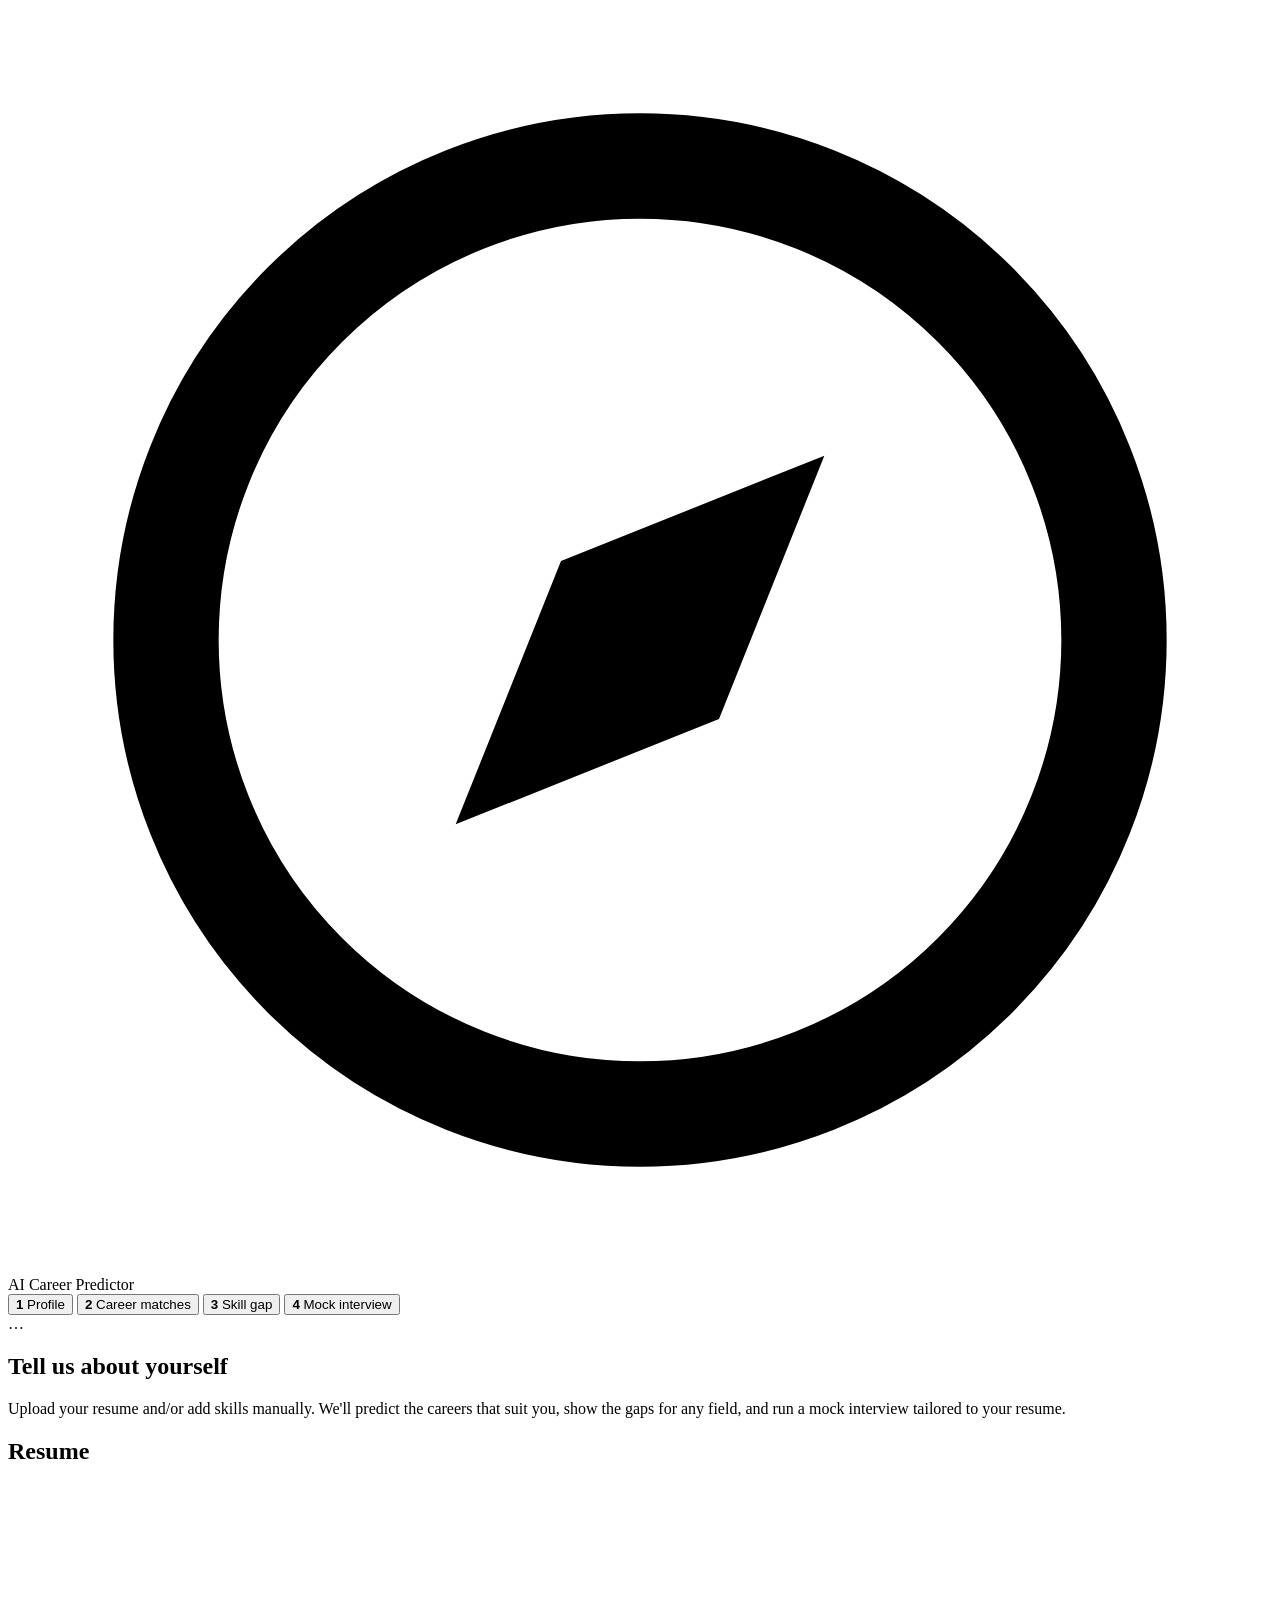
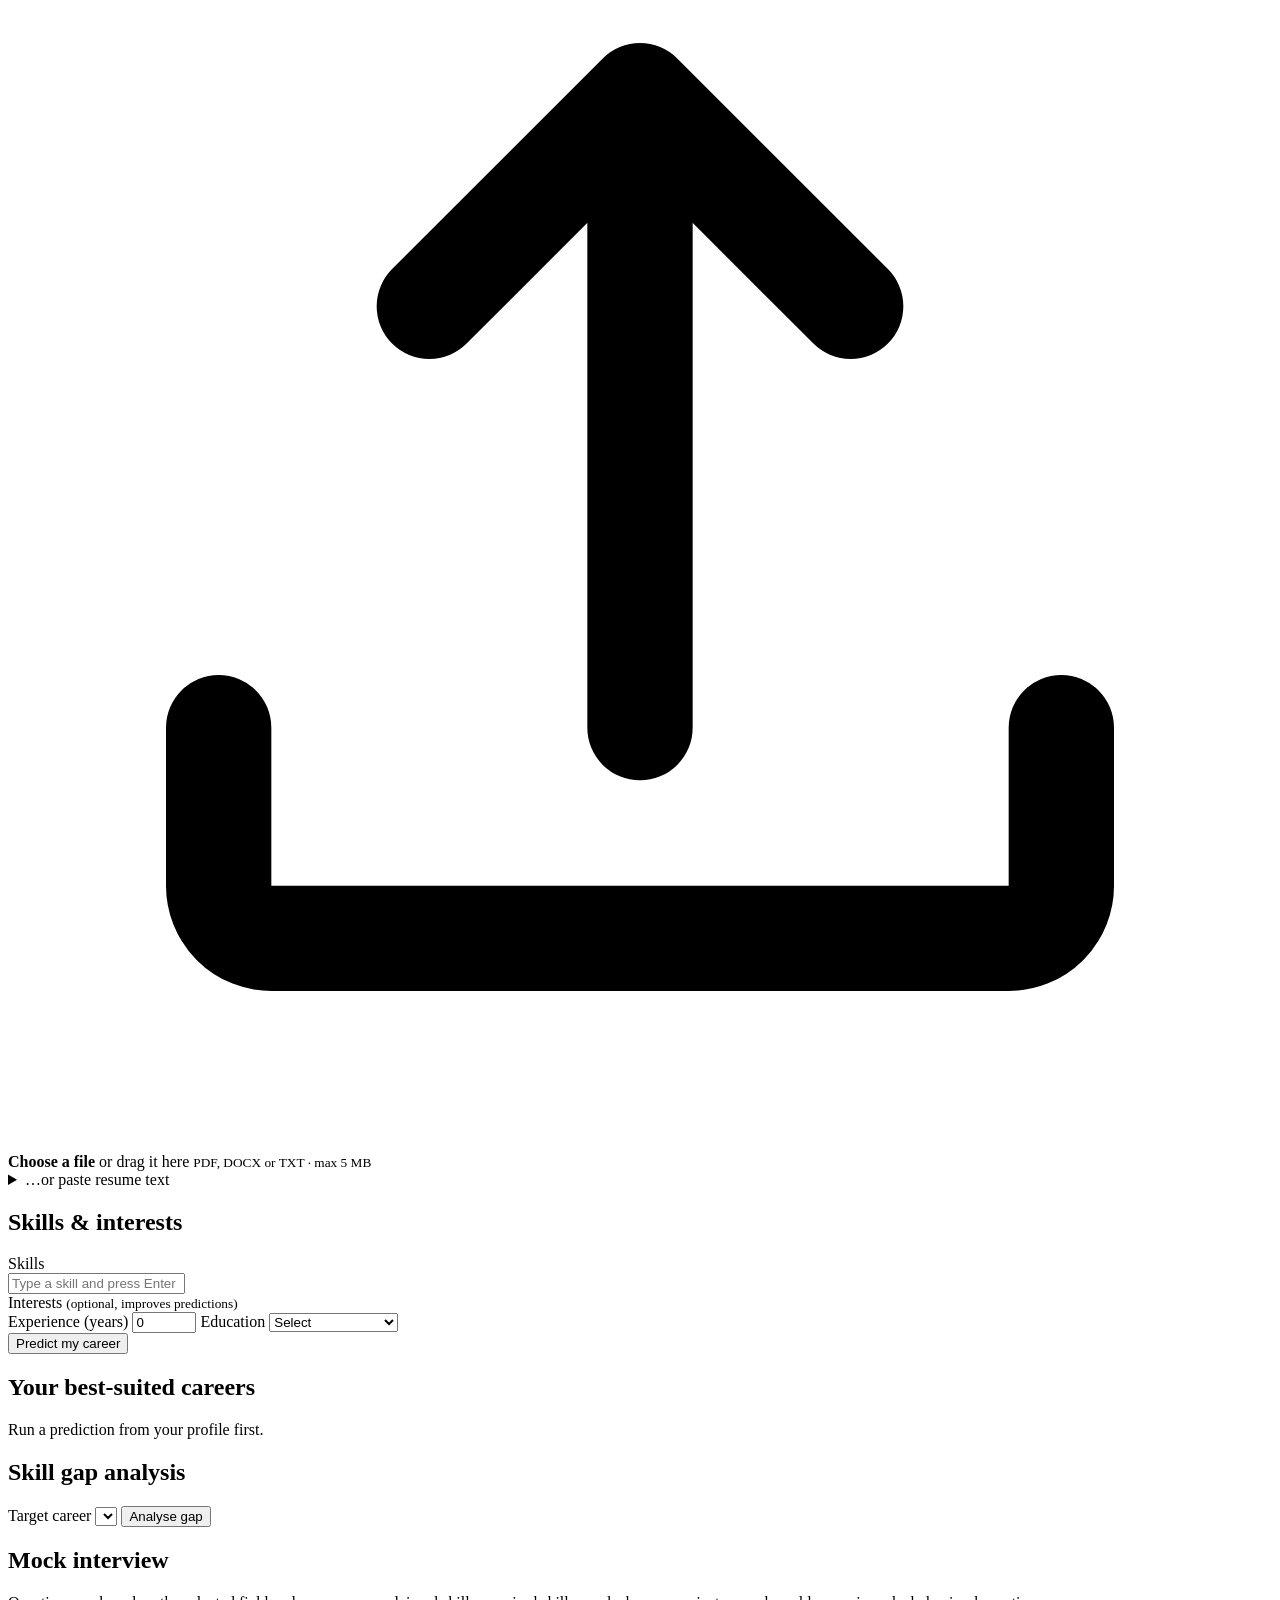
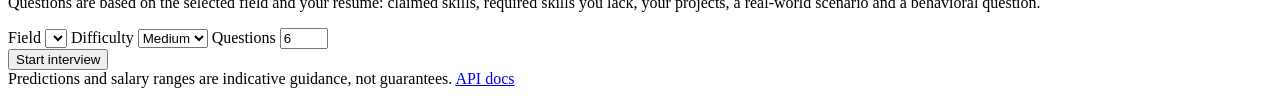
==== frontend/index.html @ 9662c5a9 "Build AI-based career prediction app FastAPI backend and web UI that: - parses resumes (PDF/DOCX/TXT" ====
<!doctype html>
<html lang="en">
<head>
  <meta charset="utf-8">
  <meta name="viewport" content="width=device-width, initial-scale=1">
  <title>AI Career Predictor</title>
  <meta name="description" content="Predict suitable careers, find your skill gaps and practise mock interviews based on your resume.">
  <link rel="stylesheet" href="/static/styles.css">
</head>
<body>
  <header class="topbar">
    <div class="brand">
      <svg viewBox="0 0 24 24" aria-hidden="true"><circle cx="12" cy="12" r="9" fill="none" stroke="currentColor" stroke-width="2"/><path d="M15.5 8.5l-2 5-5 2 2-5z" fill="currentColor"/></svg>
      <span>AI Career Predictor</span>
    </div>
    <nav class="steps" role="tablist">
      <button class="step active" data-view="profile" role="tab"><b>1</b> Profile</button>
      <button class="step" data-view="matches" role="tab"><b>2</b> Career matches</button>
      <button class="step" data-view="gap" role="tab"><b>3</b> Skill gap</button>
      <button class="step" data-view="interview" role="tab"><b>4</b> Mock interview</button>
    </nav>
    <span id="engine-badge" class="badge muted" title="Interview engine">…</span>
  </header>

  <main>
    <!-- 1. PROFILE -->
    <section id="view-profile" class="view active">
      <h1>Tell us about yourself</h1>
      <p class="lead">Upload your resume and/or add skills manually. We'll predict the careers that suit you, show the gaps for any field, and run a mock interview tailored to your resume.</p>

      <div class="grid two">
        <div class="card">
          <h2>Resume</h2>
          <label id="dropzone" class="dropzone" for="resume-file">
            <input id="resume-file" type="file" accept=".pdf,.docx,.txt" hidden>
            <svg viewBox="0 0 24 24" aria-hidden="true"><path d="M12 16V4m0 0l-4 4m4-4l4 4M4 16v3a1 1 0 001 1h14a1 1 0 001-1v-3" fill="none" stroke="currentColor" stroke-width="2" stroke-linecap="round" stroke-linejoin="round"/></svg>
            <span><b>Choose a file</b> or drag it here</span>
            <small>PDF, DOCX or TXT · max 5 MB</small>
          </label>
          <details class="paste">
            <summary>…or paste resume text</summary>
            <textarea id="resume-text" rows="7" placeholder="Paste your resume here"></textarea>
            <button id="parse-text" class="btn secondary">Analyse text</button>
          </details>
          <div id="resume-summary" class="resume-summary hidden"></div>
        </div>

        <div class="card">
          <h2>Skills &amp; interests</h2>
          <label class="field">Skills
            <div class="chip-input" id="skill-box">
              <div id="skill-chips" class="chips"></div>
              <input id="skill-input" list="skill-list" placeholder="Type a skill and press Enter">
              <datalist id="skill-list"></datalist>
            </div>
          </label>
          <div class="field">Interests <small class="hint">(optional, improves predictions)</small>
            <div id="interest-chips" class="chips toggles"></div>
          </div>
          <div class="row">
            <label class="field">Experience (years)
              <input id="experience" type="number" min="0" max="50" step="0.5" value="0">
            </label>
            <label class="field">Education
              <select id="education">
                <option value="">Select</option>
                <option>Higher Secondary</option><option>Diploma</option><option>Bachelors</option><option>Masters</option><option>PhD</option>
              </select>
            </label>
          </div>
        </div>
      </div>
      <div class="actions">
        <button id="predict-btn" class="btn primary large">Predict my career</button>
        <span id="profile-msg" class="msg"></span>
      </div>
    </section>

    <!-- 2. MATCHES -->
    <section id="view-matches" class="view">
      <h1>Your best-suited careers</h1>
      <p class="lead" id="matches-lead">Run a prediction from your profile first.</p>
      <div id="top-matches" class="grid cards"></div>
      <div class="card" id="all-fields-card" hidden>
        <h2>All available fields</h2>
        <p class="hint">Fit score blends your skill coverage, the ML model's confidence and your interests. Click a row to see the skill gap.</p>
        <div class="table-wrap"><table id="all-fields"><thead><tr><th>Career</th><th>Domain</th><th>Fit</th><th class="hide-sm">Skill match</th><th class="hide-sm">Outlook</th><th class="hide-sm">Salary (indicative)</th></tr></thead><tbody></tbody></table></div>
      </div>
    </section>

    <!-- 3. GAP -->
    <section id="view-gap" class="view">
      <h1>Skill gap analysis</h1>
      <div class="toolbar">
        <label class="field inline">Target career <select id="gap-career"></select></label>
        <button id="gap-btn" class="btn primary">Analyse gap</button>
      </div>
      <div id="gap-result"></div>
    </section>

    <!-- 4. INTERVIEW -->
    <section id="view-interview" class="view">
      <h1>Mock interview</h1>
      <div id="interview-setup" class="card">
        <p class="hint">Questions are based on the selected field and your resume: claimed skills, required skills you lack, your projects, a real-world scenario and a behavioral question.</p>
        <div class="row wrap">
          <label class="field">Field <select id="iv-career"></select></label>
          <label class="field">Difficulty
            <select id="iv-difficulty"><option value="easy">Easy</option><option value="medium" selected>Medium</option><option value="hard">Hard</option></select>
          </label>
          <label class="field">Questions <input id="iv-count" type="number" min="4" max="12" value="6"></label>
        </div>
        <button id="iv-start" class="btn primary">Start interview</button>
        <span id="iv-msg" class="msg"></span>
      </div>
      <div id="interview-live" hidden>
        <div class="progress"><div id="iv-progress"></div></div>
        <div id="iv-thread" class="thread"></div>
        <div id="iv-answer-box" class="card answer-box">
          <textarea id="iv-answer" rows="6" placeholder="Type your answer. Aim for 4-8 sentences with specifics and examples."></textarea>
          <div class="row between">
            <small id="iv-words" class="hint">0 words</small>
            <div>
              <button id="iv-skip" class="btn ghost">Skip</button>
              <button id="iv-submit" class="btn primary">Submit answer</button>
            </div>
          </div>
        </div>
      </div>
      <div id="interview-report"></div>
    </section>
  </main>

  <footer>Predictions and salary ranges are indicative guidance, not guarantees. <a href="/docs">API docs</a></footer>
  <div id="toast" class="toast" role="status" aria-live="polite"></div>
  <script src="/static/app.js"></script>
</body>
</html>
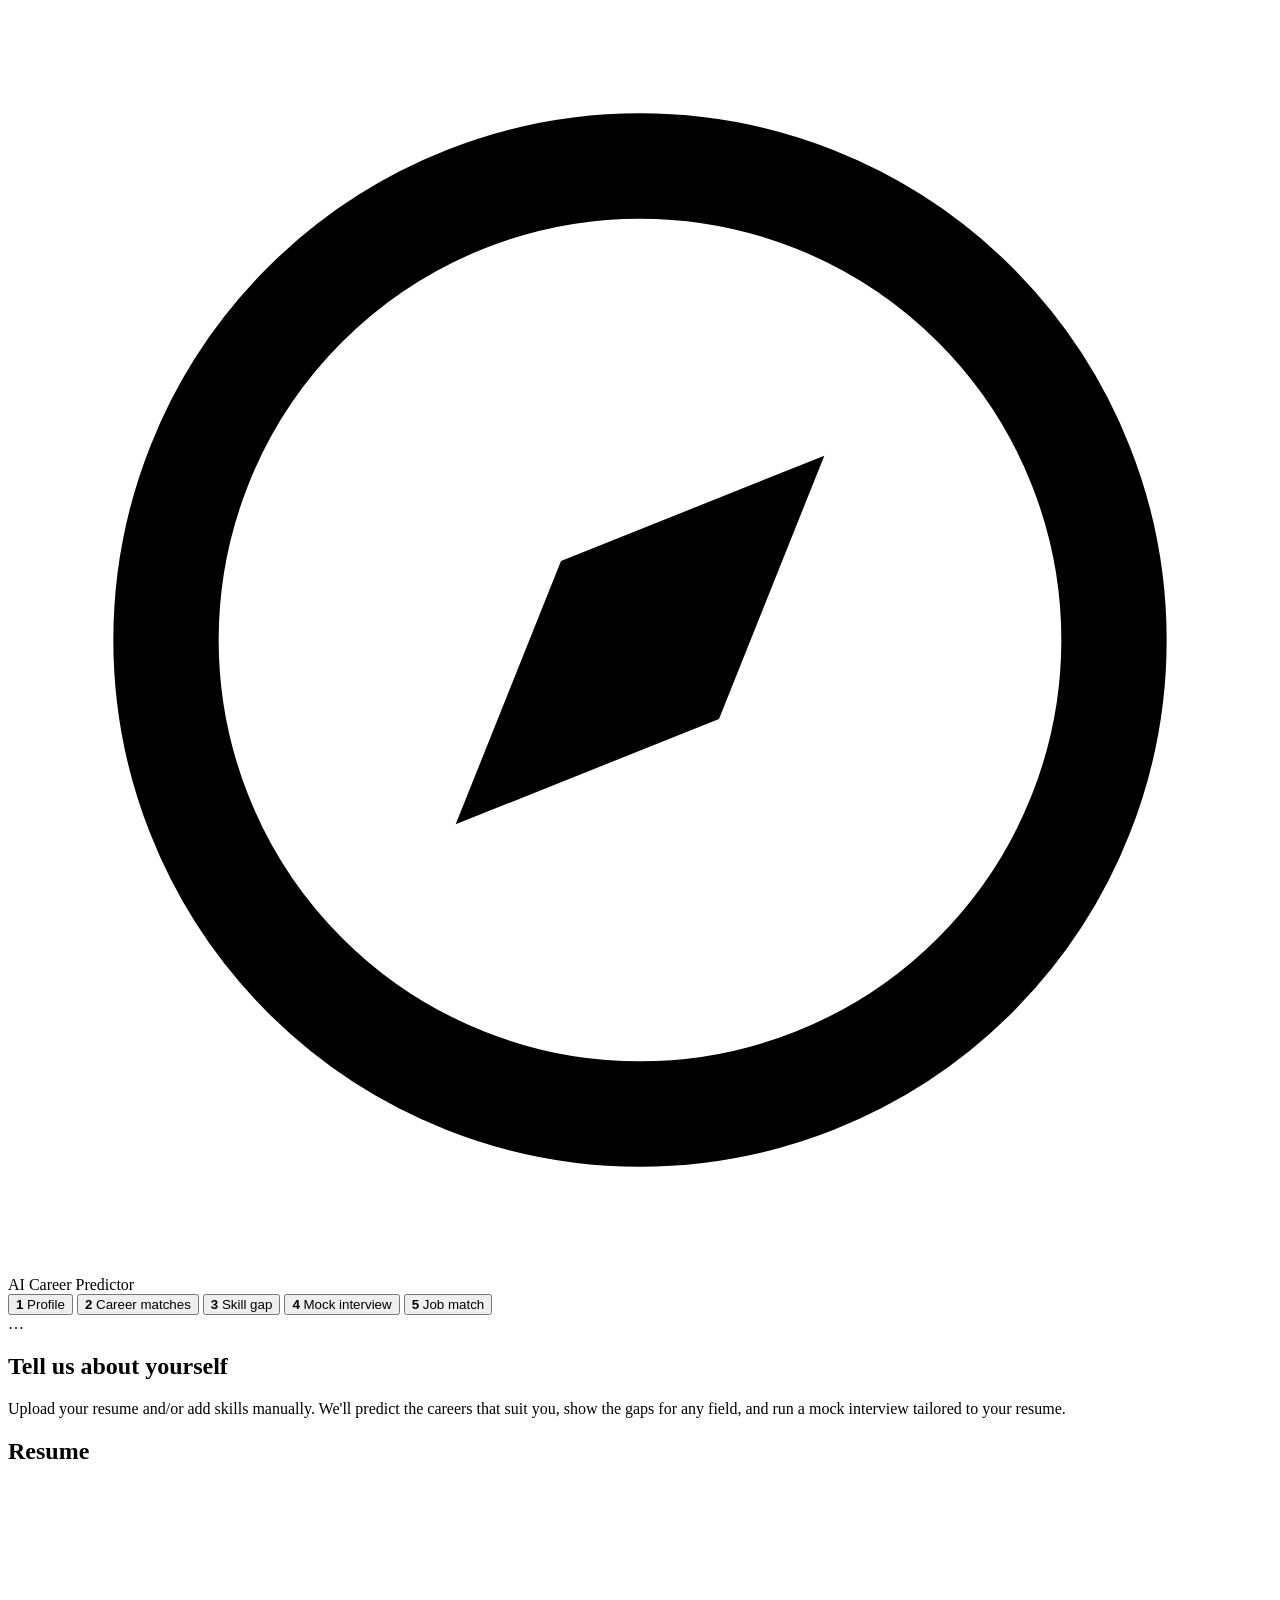
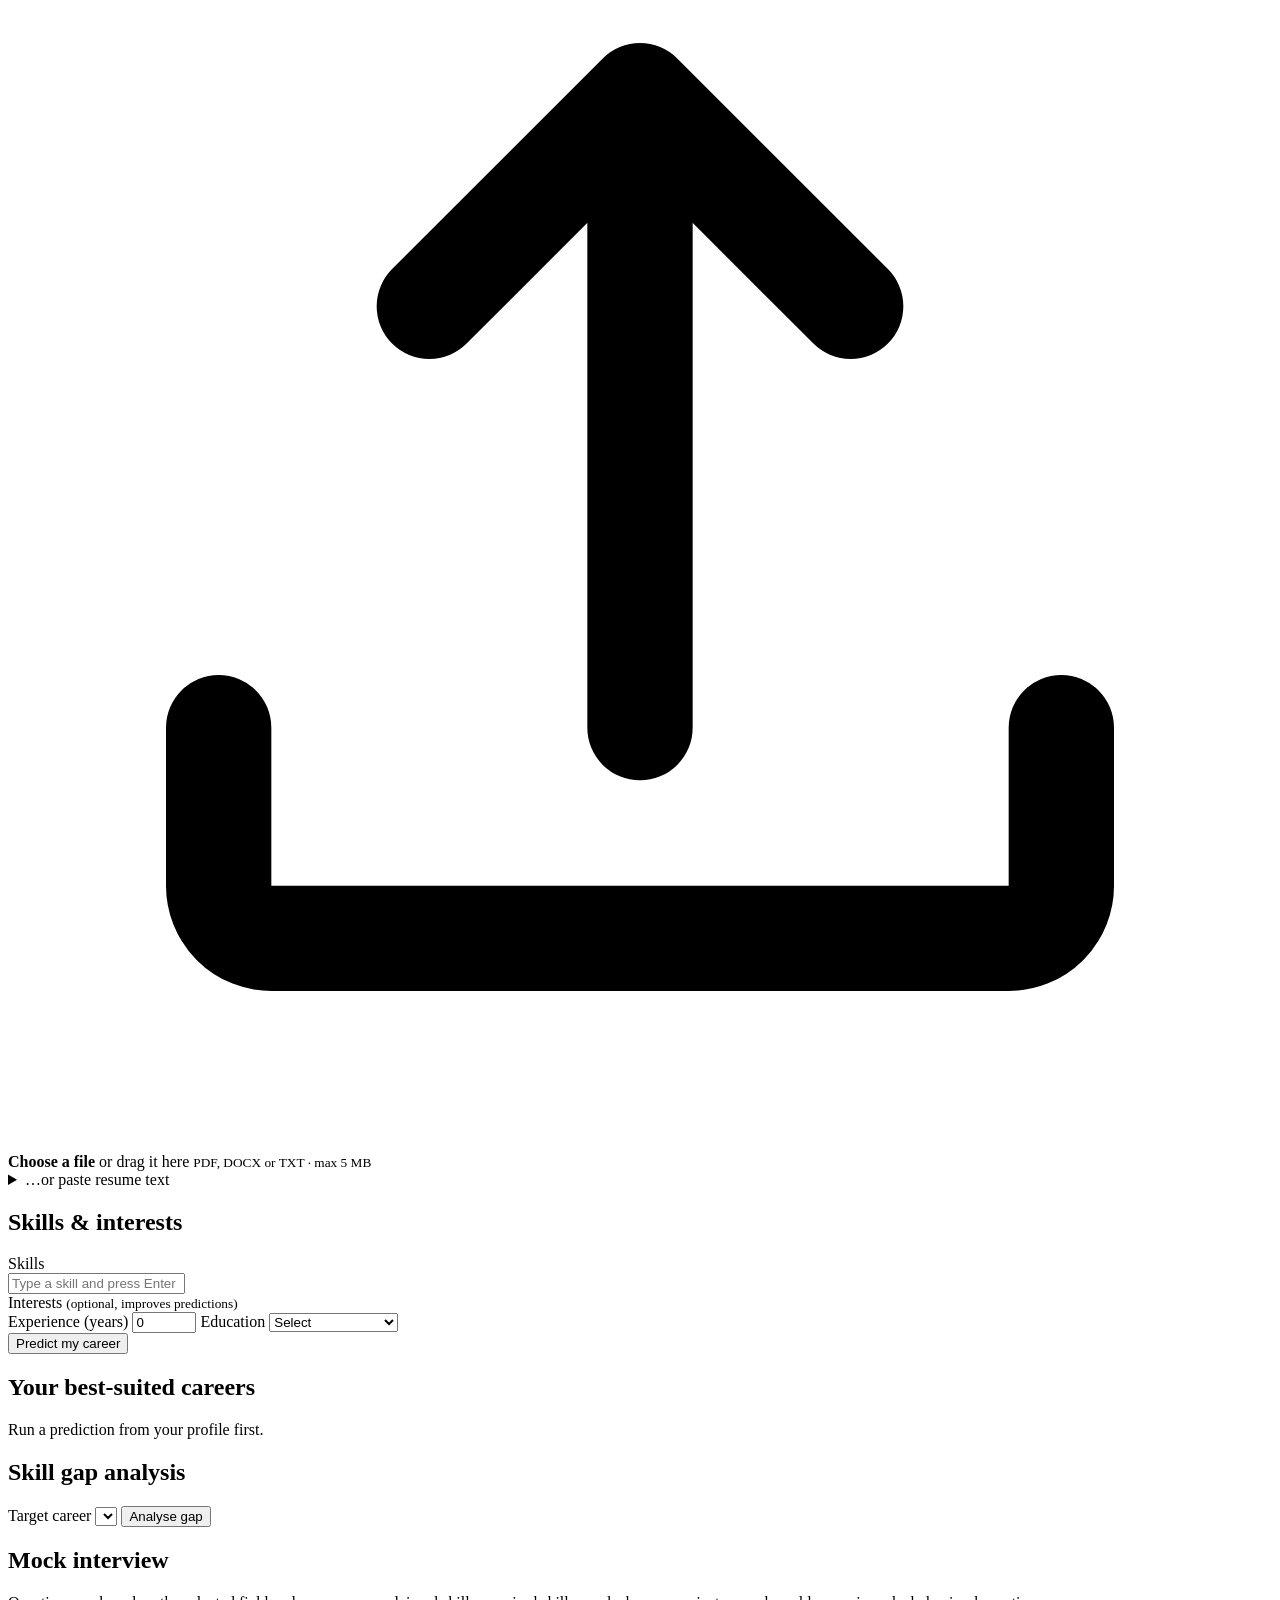
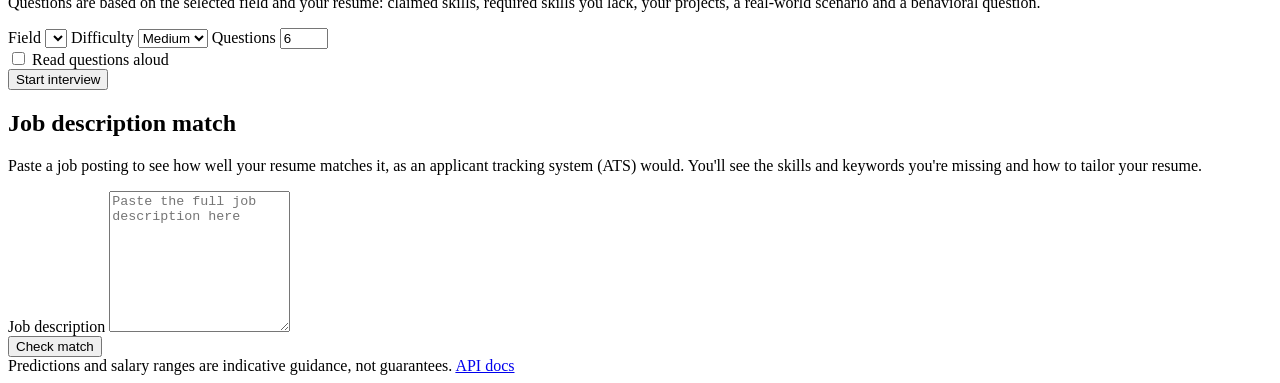
==== commit d91a2a87: "Add Gemini interviewer, job match, resume health, what-if and voice mode AI provider - Gemini suppor" ====
--- a/frontend/index.html
+++ b/frontend/index.html
@@ -4,7 +4,7 @@
   <meta charset="utf-8">
   <meta name="viewport" content="width=device-width, initial-scale=1">
   <title>AI Career Predictor</title>
-  <meta name="description" content="Predict suitable careers, find your skill gaps and practise mock interviews based on your resume.">
+  <meta name="description" content="Predict suitable careers, find your skill gaps, match job descriptions and practise mock interviews based on your resume.">
   <link rel="stylesheet" href="/static/styles.css">
 </head>
 <body>
@@ -18,6 +18,7 @@
       <button class="step" data-view="matches" role="tab"><b>2</b> Career matches</button>
       <button class="step" data-view="gap" role="tab"><b>3</b> Skill gap</button>
       <button class="step" data-view="interview" role="tab"><b>4</b> Mock interview</button>
+      <button class="step" data-view="jobmatch" role="tab"><b>5</b> Job match</button>
     </nav>
     <span id="engine-badge" class="badge muted" title="Interview engine">…</span>
   </header>
@@ -110,8 +111,13 @@
           </label>
           <label class="field">Questions <input id="iv-count" type="number" min="4" max="12" value="6"></label>
         </div>
+        <div class="row wrap options">
+          <label class="check"><input type="checkbox" id="iv-tts"> Read questions aloud</label>
+          <span class="hint" id="iv-voice-hint"></span>
+        </div>
         <button id="iv-start" class="btn primary">Start interview</button>
         <span id="iv-msg" class="msg"></span>
+        <div id="iv-history"></div>
       </div>
       <div id="interview-live" hidden>
         <div class="progress"><div id="iv-progress"></div></div>
@@ -119,8 +125,9 @@
         <div id="iv-answer-box" class="card answer-box">
           <textarea id="iv-answer" rows="6" placeholder="Type your answer. Aim for 4-8 sentences with specifics and examples."></textarea>
           <div class="row between">
-            <small id="iv-words" class="hint">0 words</small>
+            <small class="hint"><span id="iv-words">0 words</span> · <span id="iv-timer" class="timer">0:00</span></small>
             <div>
+              <button id="iv-mic" class="btn ghost" hidden title="Answer by speaking (Chrome / Edge)">🎤 Speak</button>
               <button id="iv-skip" class="btn ghost">Skip</button>
               <button id="iv-submit" class="btn primary">Submit answer</button>
             </div>
@@ -129,9 +136,26 @@
       </div>
       <div id="interview-report"></div>
     </section>
+
+    <!-- 5. JOB MATCH -->
+    <section id="view-jobmatch" class="view">
+      <h1>Job description match</h1>
+      <p class="lead">Paste a job posting to see how well your resume matches it, as an applicant tracking system (ATS) would. You'll see the skills and keywords you're missing and how to tailor your resume.</p>
+      <div class="card">
+        <label class="field">Job description
+          <textarea id="jd-text" rows="9" placeholder="Paste the full job description here"></textarea>
+        </label>
+        <div class="row between wrap-sm">
+          <label class="check" id="jd-ai-wrap" hidden><input type="checkbox" id="jd-ai" checked> Get AI tailoring suggestions</label>
+          <span class="hint" id="jd-source"></span>
+          <button id="jd-btn" class="btn primary">Check match</button>
+        </div>
+      </div>
+      <div id="jd-result"></div>
+    </section>
   </main>
 
-  <footer>Predictions and salary ranges are indicative guidance, not guarantees. <a href="/docs">API docs</a></footer>
+  <footer class="no-print">Predictions and salary ranges are indicative guidance, not guarantees. <a href="/docs">API docs</a></footer>
   <div id="toast" class="toast" role="status" aria-live="polite"></div>
   <script src="/static/app.js"></script>
 </body>
